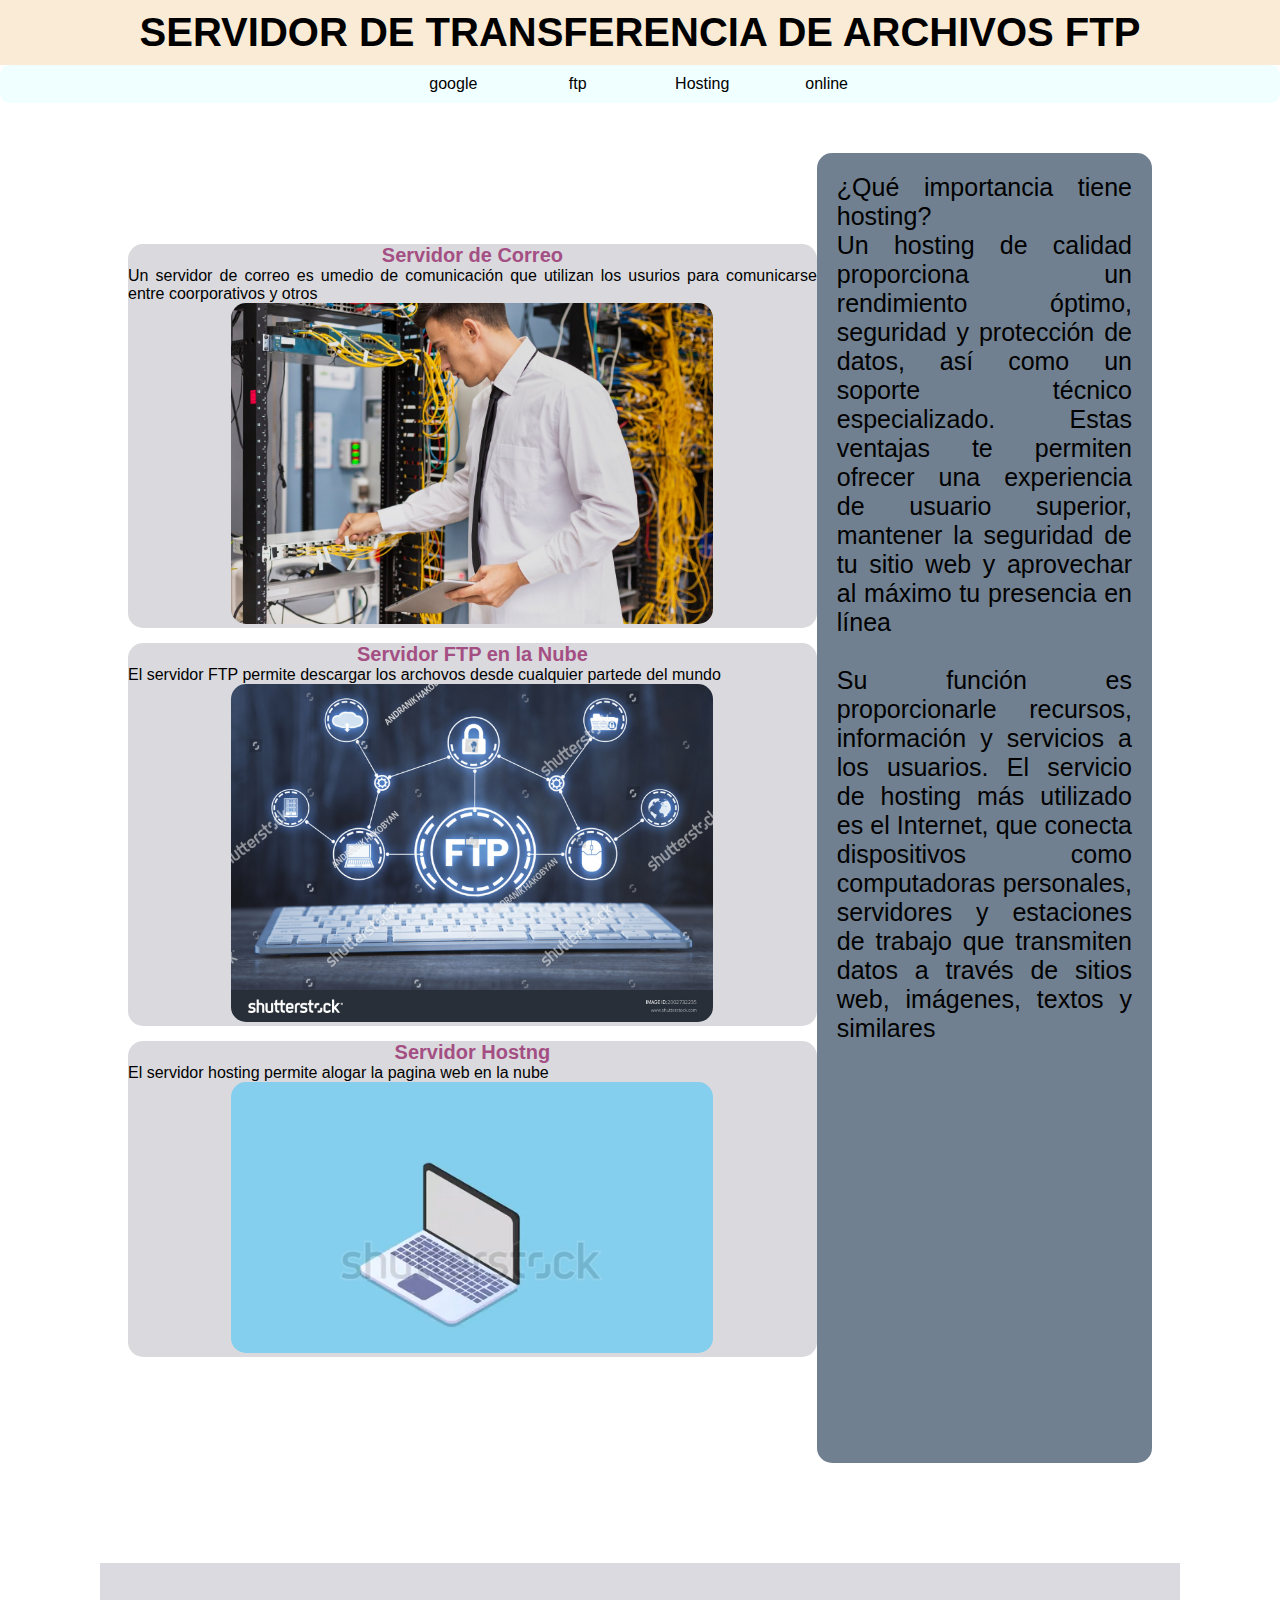
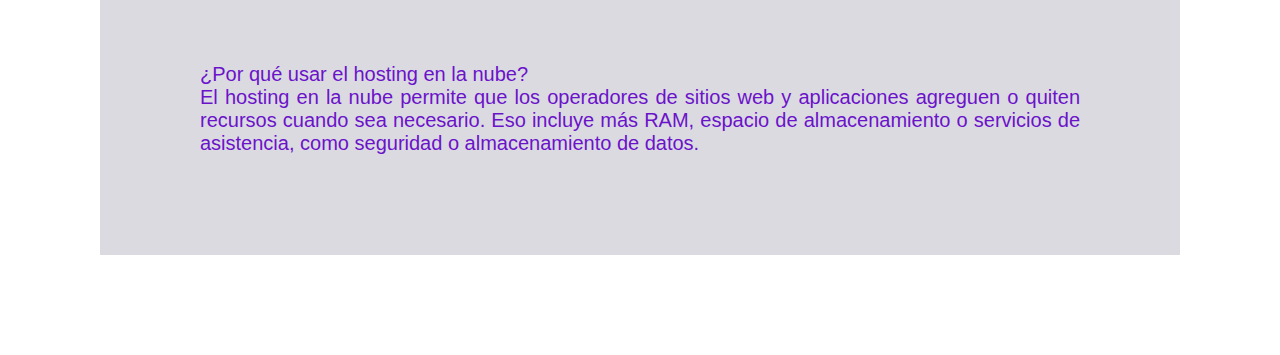
==== index.html @ 3506e52a "Add files via upload" ====
<!DOCTYPE html>
<html lang="en">

<head>
    <meta charset="UTF-8">
    <meta name="viewport" content="width=device-width, initial-scale=1.0">
    <title>mi pagina</title>
</head>
<link rel="stylesheet" href="estilos.css">

<body>
    <div class="titulo">
        <h1>SERVIDOR DE TRANSFERENCIA DE ARCHIVOS FTP</h1>
    </div>
    <nav>
        <ul>
            <li><a href="https://www.google.com/">google</a></li>
            <li> <a href="https://www.ovhcloud.com/es/web-hosting/ftp-host/">ftp</a></li>
            <li><a href="https://aws.amazon.com/es/free/?all-free-tier.sort-by=item.additionalFields.SortRank&all-free-tier.sort-order=asc&awsf.Free%20Tier%20Types=*all&awsf.Free%20Tier%20Categories=categories%23compute&trk=13bd7c6d-7566-4af2-a080-16845b3eddfd&sc_channel=ps&ef_id=EAIaIQobChMI16rl2ci-jAMViZ5aBR2yYRD8EAAYASAAEgLec_D_BwE:G:s&s_kwcid=AL!4422!3!648041797396!e!!g!!alojamiento%20de%20p%C3%A1ginas%20web!19685287429!143348679582&gclid=EAIaIQobChMI16rl2ci-jAMViZ5aBR2yYRD8EAAYASAAEgLec_D_BwE">Hosting</a></li>
            <li><a href="https://hiraoka.com.pe/?srsltid=AfmBOooBbugIgZv3-CtmPGehS-eUDG2EpVzblGyjGqzwmIiqEmdC4_2R">online</a></li>
        </ul>
    </nav>
    <div class="padre">
        <div class="hijo">
            <div>
                <h2>Servidor de Correo</h2>
                <p>Un servidor de correo es umedio de comunicación que utilizan los usurios para comunicarse entre coorporativos y otros</p>
                <a href="https://www.inforolot.com/los-diferentes-tipos-de-tecnologia-de-redes/"> <img src="imagen/imgan1.jpg" alt=""></a>

            </div>
            <div>
                <h2>Servidor FTP en la Nube</h2>
                <p>El servidor FTP permite descargar los archovos desde cualquier partede del mundo</p>
                <a href="https://donweb.com/es-pe/web-hosting"> <img src="imagen/imagen2.jpg" alt=""></a>
            </div>
            <div>
                <h2>Servidor Hostng</h2>
                <p>El servidor hosting permite alogar la pagina web en la nube</p>
                <a href="https://www.infotec.com.pe/3-laptops-y-notebooks?srsltid=AfmBOorevWjq9An-Q9_Jygq_LVPocPX9vcG_CxylHkNaR_2LLif19azg"><img src="imagen/imagen3.png" alt=""></a>
            </div>


        </div>
        <div class="inform1">
            <p>¿Qué importancia tiene <a href="https://www.hostinger.com/es/tutoriales/que-es-un-hosting">hosting?</a><br> Un hosting de calidad proporciona un rendimiento óptimo, seguridad y protección de datos, así como un soporte técnico especializado.
                Estas ventajas te permiten ofrecer una experiencia de usuario superior, mantener la seguridad de tu <a href="https://blog.hubspot.es/website/que-es-sitio-web">sitio web</a> y aprovechar al máximo tu presencia en línea

            </p>
            <br>
            <p>
                Su función es proporcionarle recursos, información y servicios a los usuarios. El servicio de hosting más utilizado es el Internet, que conecta dispositivos como computadoras personales, <a href="https://www.ticportal.es/glosario-tic/servidores">servidores</a>                y estaciones de trabajo que transmiten datos a través de sitios web, imágenes, textos y similares
            </p>

        </div>



    </div>

    <div class="informe2">
        <p>
            ¿Por qué usar el hosting en la nube?<br> El hosting en la nube permite que los operadores de sitios web y aplicaciones agreguen o quiten recursos cuando sea necesario. Eso incluye más RAM, espacio de almacenamiento o servicios de asistencia,
            como seguridad o almacenamiento de datos.
        </p>

    </div>



</body>

</html>
---- estilos.css ----
* {
    padding: 0;
    margin: 0;
    font-family: 'Lucida Sans', 'Lucida Sans Regular', 'Lucida Grande', 'Lucida Sans Unicode', Geneva, Verdana, sans-serif;
    color: black;
    text-decoration: none;
    text-align: center;
}

.titulo {
    padding: 10px;
    background-color: antiquewhite;
    font-size: 20px;
    color: brown;
}

nav ul {
    width: 80;
    margin: auto;
    border-radius: 10px;
    list-style-type: none;
    background-color: azure;
}

nav li {
    display: inline-flex;
}

nav a {
    padding: 10px;
    width: 100px;
}

nav ul a:hover {
    background-color: rgb(235, 236, 236);
}

.padre {
    display: flex;
    width: 80%;
    margin: auto;
    margin-top: 50px;
}

.padre .hijo {
    width: 70%;
    margin: auto;
}

.padre .hijo div {
    width: 80% padding 15px;
    background-color: rgb(218, 218, 222);
    border-radius: 15px;
    margin-bottom: 15px;
}

.padre .hijo img {
    width: 70%;
    border-radius: 15px;
}

.padre .inform1 {
    width: 30%;
}

.padre .inform1 {
    background-color: slategrey;
    border-radius: 15px;
    padding: 20px;
    height: 1270px;
}

.informe2 {
    padding: 100px;
}

.informe2 {
    font-size: 15px;
    color: rgb(194, 31, 31);
    text-align: justify;
}

.informe2 {
    background-color: rgb(219, 218, 225);
    margin: 100px;
}

p {
    text-align: justify;
}

.inform1 {
    font-size: 25px;
    color: rgb(164, 79, 131);
    text-align: justify;
}

h2 {
    font-size: 20px;
    color: rgb(164, 79, 131);
}

.informe2 p {
    font-size: 20px;
    color: rgb(107, 19, 201);
    text-align: justify;
}
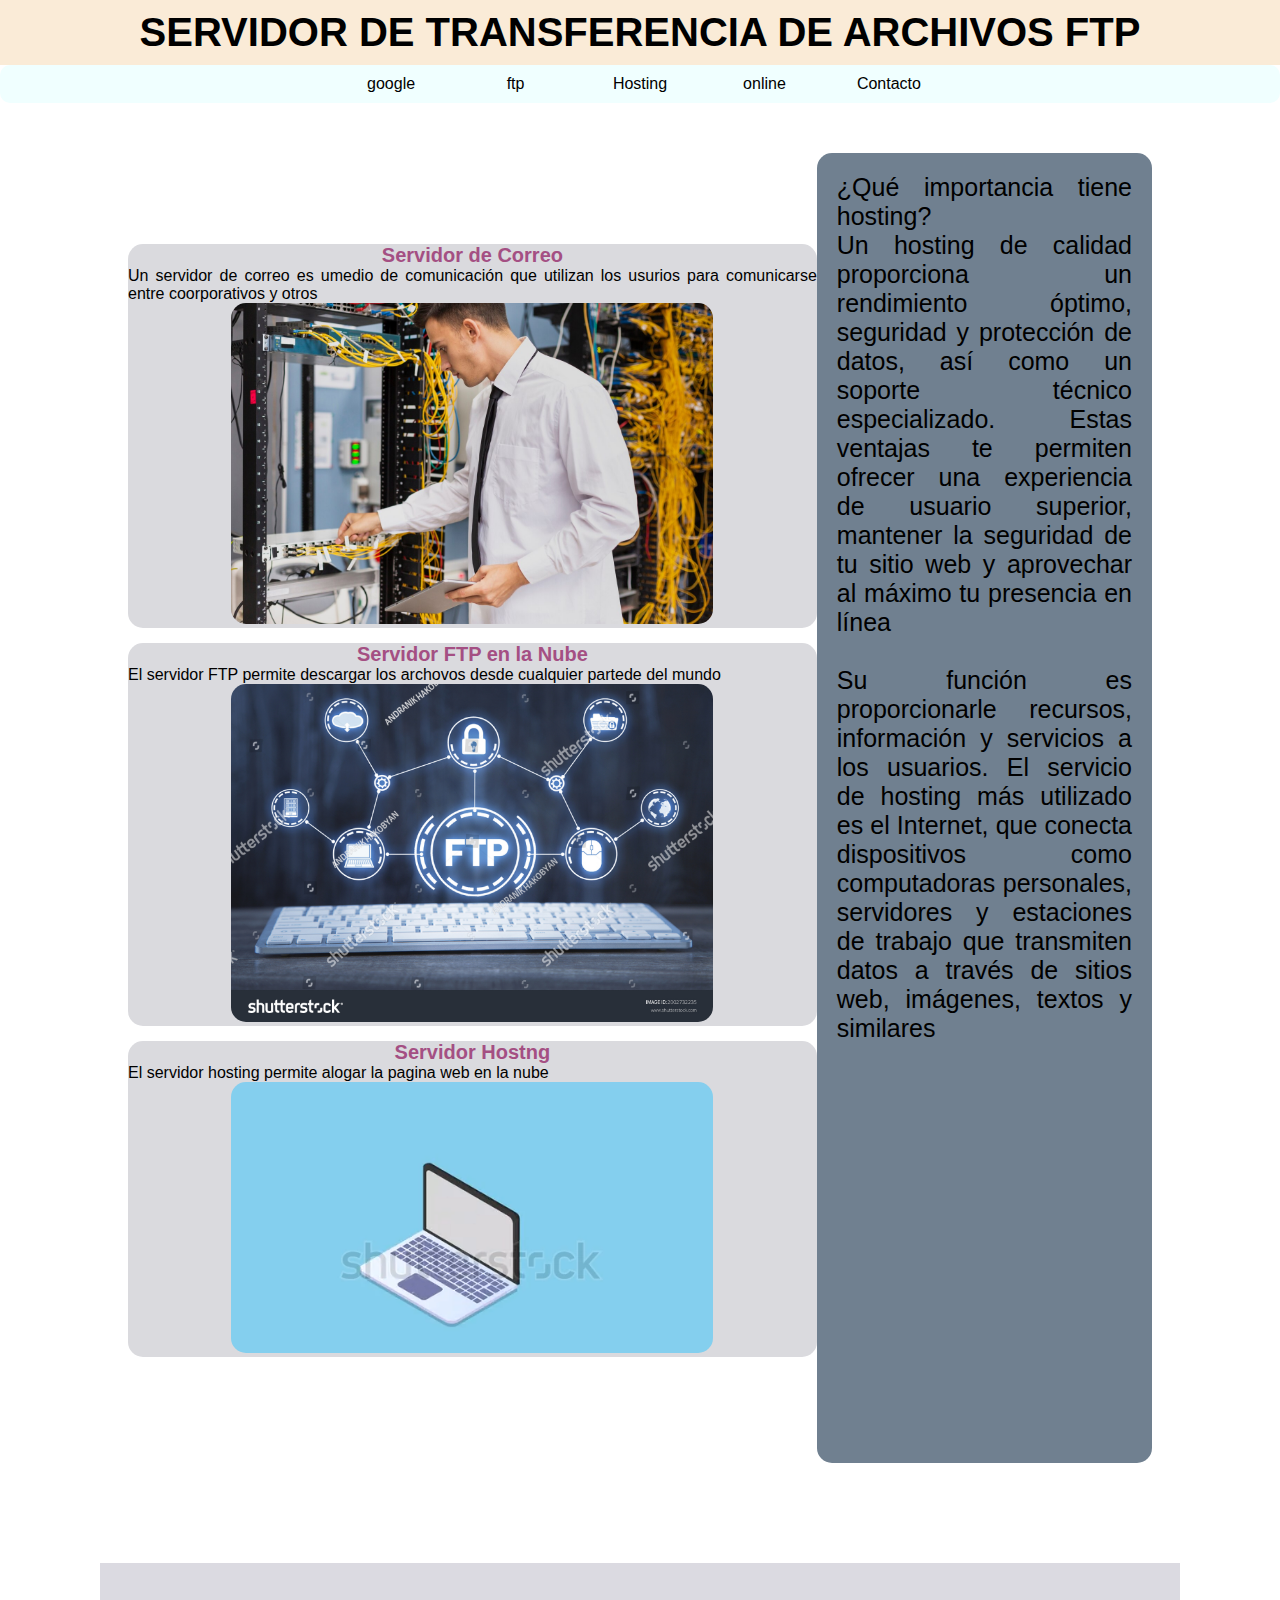
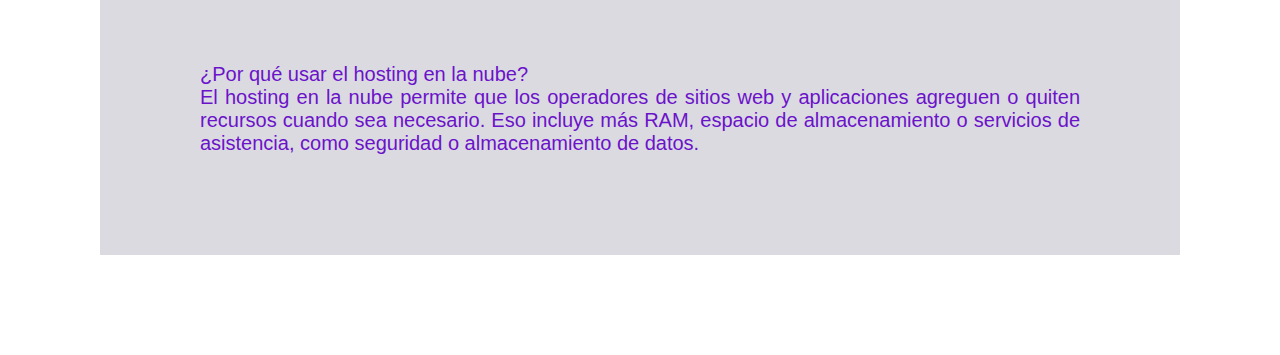
==== commit 16077f2e: "Add files via upload" ====
--- a/index.html
+++ b/index.html
@@ -9,6 +9,7 @@
 <link rel="stylesheet" href="estilos.css">
 
 <body>
+    <meta name="viewport" content="width=device-width, initial-scale=1.0">
     <div class="titulo">
         <h1>SERVIDOR DE TRANSFERENCIA DE ARCHIVOS FTP</h1>
     </div>
@@ -18,6 +19,7 @@
             <li> <a href="https://www.ovhcloud.com/es/web-hosting/ftp-host/">ftp</a></li>
             <li><a href="https://aws.amazon.com/es/free/?all-free-tier.sort-by=item.additionalFields.SortRank&all-free-tier.sort-order=asc&awsf.Free%20Tier%20Types=*all&awsf.Free%20Tier%20Categories=categories%23compute&trk=13bd7c6d-7566-4af2-a080-16845b3eddfd&sc_channel=ps&ef_id=EAIaIQobChMI16rl2ci-jAMViZ5aBR2yYRD8EAAYASAAEgLec_D_BwE:G:s&s_kwcid=AL!4422!3!648041797396!e!!g!!alojamiento%20de%20p%C3%A1ginas%20web!19685287429!143348679582&gclid=EAIaIQobChMI16rl2ci-jAMViZ5aBR2yYRD8EAAYASAAEgLec_D_BwE">Hosting</a></li>
             <li><a href="https://hiraoka.com.pe/?srsltid=AfmBOooBbugIgZv3-CtmPGehS-eUDG2EpVzblGyjGqzwmIiqEmdC4_2R">online</a></li>
+            <li><a href="https://docs.google.com/forms/d/1uFX4ujNAN3jxAxTdGlgBaihywXX6DExykSgut5w1Rlw/preview">Contacto</a></li>
         </ul>
     </nav>
     <div class="padre">
